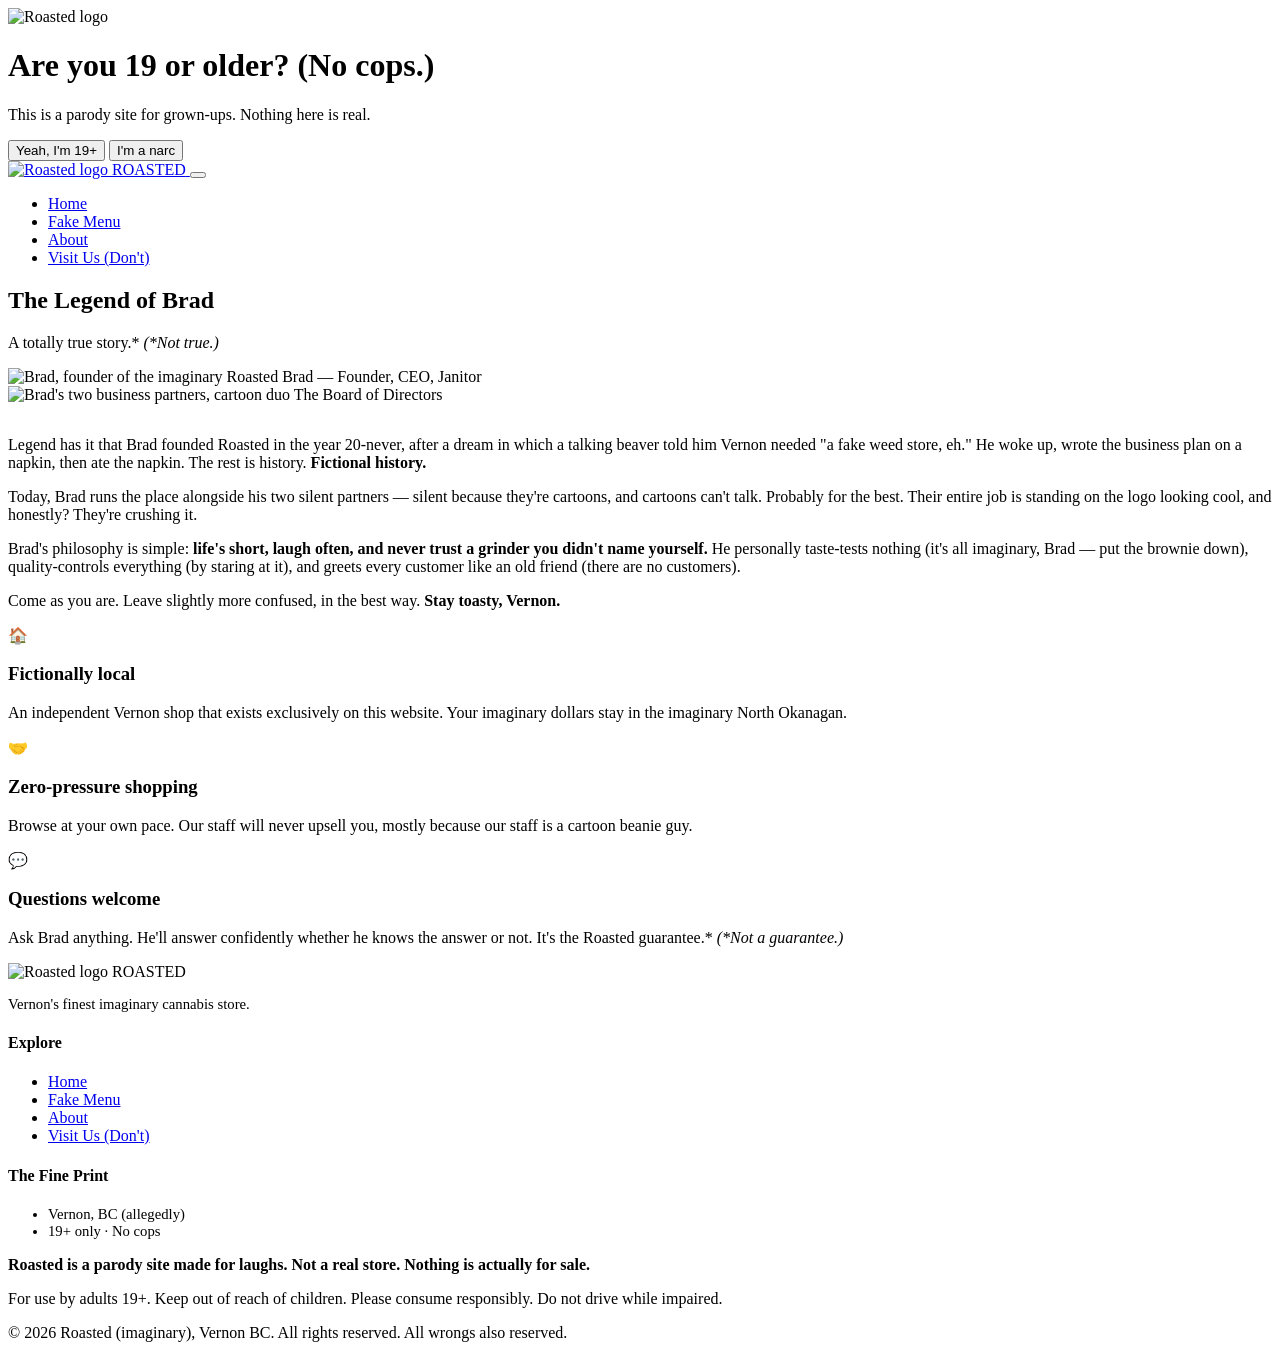
==== about.html @ e91ea0ec "Add about.html" ====
<!DOCTYPE html>
<html lang="en">
<head>
<meta charset="UTF-8">
<meta name="viewport" content="width=device-width, initial-scale=1.0">
<title>About — Roasted, Vernon BC</title>
<meta name="description" content="The completely made-up legend of Brad and Roasted, Vernon's imaginary cannabis store. Parody. 19+.">
<link rel="preconnect" href="https://fonts.googleapis.com">
<link rel="preconnect" href="https://fonts.gstatic.com" crossorigin>
<link href="https://fonts.googleapis.com/css2?family=Bungee&family=Nunito:wght@400;700;800;900&display=swap" rel="stylesheet">
<link rel="stylesheet" href="styles.css">
</head>
<body>

<!-- 19+ age gate (funny edition) -->
<div id="age-gate" role="dialog" aria-modal="true" aria-labelledby="age-title">
  <div class="age-card">
    <div id="age-question">
      <img src="logo.jpg" alt="Roasted logo">
      <h1 id="age-title">Are you 19 or older? (No cops.)</h1>
      <p>This is a parody site for grown-ups. Nothing here is real.</p>
      <div class="age-btns">
        <button class="btn btn-yes" id="age-yes" type="button">Yeah, I'm 19+</button>
        <button class="btn btn-no" id="age-no" type="button">I'm a narc</button>
      </div>
    </div>
    <div id="age-denied" hidden>
      <img src="logo.jpg" alt="Roasted logo">
      <h1>Busted!</h1>
      <p>Come back when you're 19, man.</p>
    </div>
  </div>
</div>

<header class="site">
  <nav class="nav">
    <a class="brand" href="index.html">
      <img src="logo.jpg" alt="Roasted logo">
      <span>ROASTED</span>
    </a>
    <button class="burger" id="burger" aria-label="Menu" aria-expanded="false">
      <span></span><span></span><span></span>
    </button>
    <ul class="nav-links" id="nav-links">
      <li><a href="index.html">Home</a></li>
      <li><a href="menu.html">Fake Menu</a></li>
      <li><a href="about.html" class="active">About</a></li>
      <li><a href="visit.html" class="nav-cta">Visit Us (Don't)</a></li>
    </ul>
  </nav>
</header>

<main>
  <section class="block">
    <div class="wrap">
      <div class="sec-head reveal">
        <h2>The Legend of <span class="red">Brad</span></h2>
        <p>A totally true story.* <em>(*Not true.)</em></p>
      </div>

      <div class="trio-grid">
        <div class="trio-photo reveal">
          <img src="brad-2.jpg" alt="Brad, founder of the imaginary Roasted">
          <span class="trio-label">Brad — Founder, CEO, Janitor</span>
        </div>
        <div class="trio-photo reveal">
          <img src="logo.jpg" alt="Brad's two business partners, cartoon duo">
          <span class="trio-label">The Board of Directors</span>
        </div>
      </div>

      <div class="prose reveal" style="margin-top:32px">
        <p>Legend has it that Brad founded Roasted in the year 20-never, after a dream in which a talking beaver told him Vernon needed "a fake weed store, eh." He woke up, wrote the business plan on a napkin, then ate the napkin. The rest is history. <strong>Fictional history.</strong></p>
        <p>Today, Brad runs the place alongside his two silent partners — silent because they're cartoons, and cartoons can't talk. Probably for the best. Their entire job is standing on the logo looking cool, and honestly? They're crushing it.</p>
        <p>Brad's philosophy is simple: <strong>life's short, laugh often, and never trust a grinder you didn't name yourself.</strong> He personally taste-tests nothing (it's all imaginary, Brad — put the brownie down), quality-controls everything (by staring at it), and greets every customer like an old friend (there are no customers).</p>
        <p>Come as you are. Leave slightly more confused, in the best way. <strong>Stay toasty, Vernon.</strong></p>
      </div>

      <div class="pillars">
        <div class="pillar reveal">
          <div class="emoji">🏠</div>
          <h3>Fictionally local</h3>
          <p>An independent Vernon shop that exists exclusively on this website. Your imaginary dollars stay in the imaginary North Okanagan.</p>
        </div>
        <div class="pillar reveal">
          <div class="emoji">🤝</div>
          <h3>Zero-pressure shopping</h3>
          <p>Browse at your own pace. Our staff will never upsell you, mostly because our staff is a cartoon beanie guy.</p>
        </div>
        <div class="pillar reveal">
          <div class="emoji">💬</div>
          <h3>Questions welcome</h3>
          <p>Ask Brad anything. He'll answer confidently whether he knows the answer or not. It's the Roasted guarantee.* <em>(*Not a guarantee.)</em></p>
        </div>
      </div>
    </div>
  </section>
</main>

<footer>
  <div class="wrap">
    <div class="foot-grid">
      <div>
        <div class="foot-brand">
          <img src="logo.jpg" alt="Roasted logo">
          <span>ROASTED</span>
        </div>
        <p style="color:var(--muted);font-size:.92rem">Vernon's finest imaginary cannabis store.</p>
      </div>
      <div>
        <h4>Explore</h4>
        <ul>
          <li><a href="index.html">Home</a></li>
          <li><a href="menu.html">Fake Menu</a></li>
          <li><a href="about.html">About</a></li>
          <li><a href="visit.html">Visit Us (Don't)</a></li>
        </ul>
      </div>
      <div>
        <h4>The Fine Print</h4>
        <ul>
          <li style="color:var(--cream-dim);font-size:.92rem">Vernon, BC (allegedly)</li>
          <li style="color:var(--cream-dim);font-size:.92rem">19+ only &middot; No cops</li>
        </ul>
      </div>
    </div>
    <div class="compliance">
      <p><strong>Roasted is a parody site made for laughs. Not a real store. Nothing is actually for sale.</strong></p>
      <p>For use by adults 19+. Keep out of reach of children. Please consume responsibly. Do not drive while impaired.</p>
      <p>&copy; 2026 Roasted (imaginary), Vernon BC. All rights reserved. All wrongs also reserved.</p>
    </div>
  </div>
</footer>

<script src="script.js"></script>
</body>
</html>
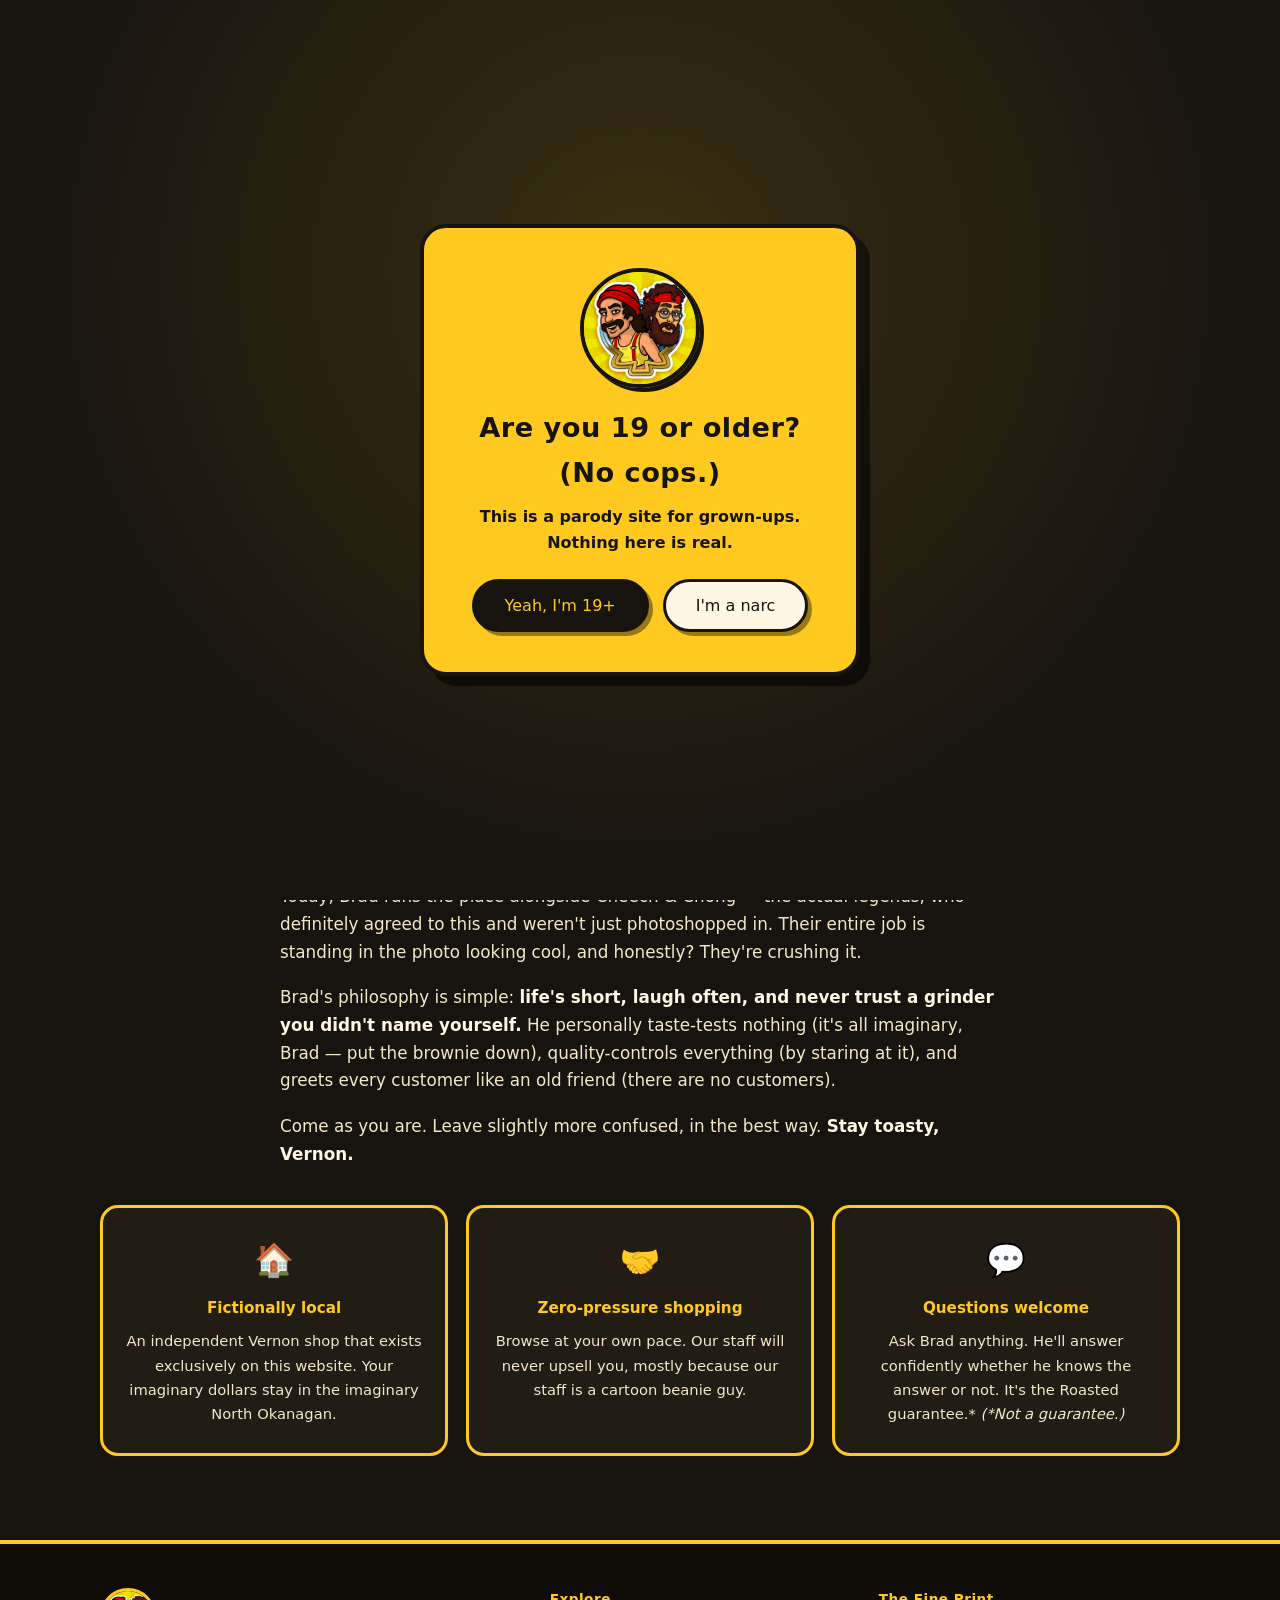
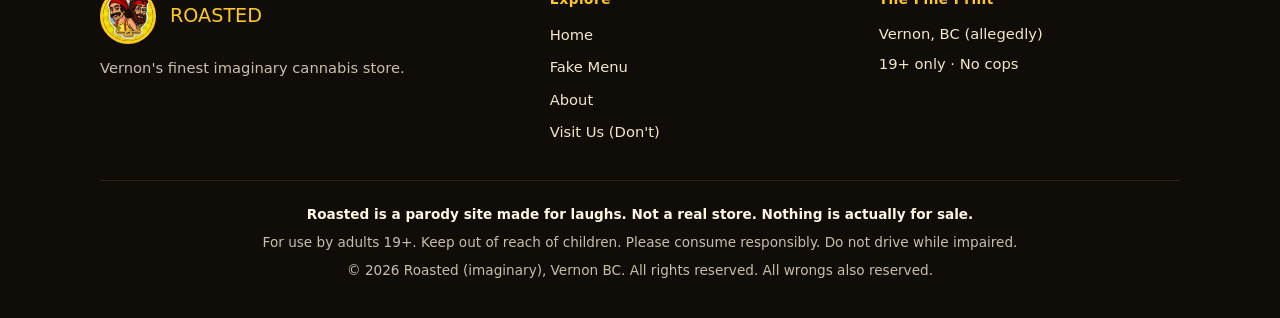
==== commit 97024975: "Update about.html" ====
--- a/about.html
+++ b/about.html
@@ -58,20 +58,16 @@
         <p>A totally true story.* <em>(*Not true.)</em></p>
       </div>
 
-      <div class="trio-grid">
+      <div class="trio-grid trio-single">
         <div class="trio-photo reveal">
-          <img src="brad-2.jpg" alt="Brad, founder of the imaginary Roasted">
-          <span class="trio-label">Brad — Founder, CEO, Janitor</span>
-        </div>
-        <div class="trio-photo reveal">
-          <img src="logo.jpg" alt="Brad's two business partners, cartoon duo">
-          <span class="trio-label">The Board of Directors</span>
+          <img src="trio.jpg" alt="Brad posing with Cheech and Chong — the trio behind Roasted">
+          <span class="trio-label">The Trio: Brad, Cheech &amp; Chong</span>
         </div>
       </div>
 
       <div class="prose reveal" style="margin-top:32px">
         <p>Legend has it that Brad founded Roasted in the year 20-never, after a dream in which a talking beaver told him Vernon needed "a fake weed store, eh." He woke up, wrote the business plan on a napkin, then ate the napkin. The rest is history. <strong>Fictional history.</strong></p>
-        <p>Today, Brad runs the place alongside his two silent partners — silent because they're cartoons, and cartoons can't talk. Probably for the best. Their entire job is standing on the logo looking cool, and honestly? They're crushing it.</p>
+        <p>Today, Brad runs the place alongside Cheech &amp; Chong — the actual legends, who definitely agreed to this and weren't just photoshopped in. Their entire job is standing in the photo looking cool, and honestly? They're crushing it.</p>
         <p>Brad's philosophy is simple: <strong>life's short, laugh often, and never trust a grinder you didn't name yourself.</strong> He personally taste-tests nothing (it's all imaginary, Brad — put the brownie down), quality-controls everything (by staring at it), and greets every customer like an old friend (there are no customers).</p>
         <p>Come as you are. Leave slightly more confused, in the best way. <strong>Stay toasty, Vernon.</strong></p>
       </div>
--- a/styles.css
+++ b/styles.css
@@ -0,0 +1,320 @@
+/* Roasted — Vernon, BC cannabis retail. Sticker-style brand system. */
+:root{
+  --yellow:#FFC91F;
+  --yellow-soft:#FFD94D;
+  --red:#E03131;
+  --red-dark:#B42323;
+  --char:#171410;
+  --char-2:#211C14;
+  --char-3:#2B2418;
+  --cream:#FFF6E3;
+  --cream-dim:#F3E7C8;
+  --muted:#C9BFA8;
+  --radius:18px;
+  --shadow:6px 6px 0 var(--char);
+  --font-display:"Bungee","Arial Black",system-ui,sans-serif;
+  --font-body:"Nunito",system-ui,-apple-system,"Segoe UI",sans-serif;
+}
+*{box-sizing:border-box;margin:0;padding:0}
+html{scroll-behavior:smooth}
+body{
+  font-family:var(--font-body);
+  background:var(--char);
+  color:var(--cream);
+  line-height:1.65;
+  -webkit-font-smoothing:antialiased;
+  overflow-x:hidden;
+}
+body.locked{overflow:hidden}
+img{max-width:100%;display:block}
+a{color:inherit}
+.wrap{max-width:1120px;margin:0 auto;padding:0 20px}
+
+/* ---------- Age gate ---------- */
+#age-gate{
+  position:fixed;inset:0;z-index:2000;display:none;
+  align-items:center;justify-content:center;padding:24px;
+  background:radial-gradient(circle at 50% 30%,#3a2f12 0%,var(--char) 70%);
+}
+#age-gate.open{display:flex}
+.age-card{
+  background:var(--yellow);color:var(--char);
+  border:4px solid var(--char);border-radius:26px;
+  box-shadow:10px 10px 0 rgba(0,0,0,.55);
+  max-width:440px;width:100%;text-align:center;
+  padding:40px 32px;
+}
+.age-card img{width:120px;height:120px;object-fit:cover;border-radius:50%;
+  border:4px solid var(--char);margin:0 auto 18px;box-shadow:4px 4px 0 var(--char)}
+.age-card h1{font-family:var(--font-display);font-size:1.7rem;margin-bottom:8px;letter-spacing:.5px}
+.age-card p{font-weight:700;margin-bottom:22px}
+.age-btns{display:flex;gap:14px;justify-content:center}
+.btn{
+  display:inline-block;font-family:var(--font-display);font-size:1rem;
+  padding:14px 30px;border-radius:999px;cursor:pointer;text-decoration:none;
+  border:3px solid var(--char);transition:transform .12s ease,box-shadow .12s ease;
+}
+.btn:active{transform:translate(3px,3px);box-shadow:0 0 0 var(--char)}
+.btn-yes{background:var(--char);color:var(--yellow);box-shadow:4px 4px 0 rgba(0,0,0,.4)}
+.btn-no{background:var(--cream);color:var(--char);box-shadow:4px 4px 0 rgba(0,0,0,.4)}
+#age-denied h1{font-size:1.4rem}
+
+/* ---------- Header / nav ---------- */
+header.site{
+  position:sticky;top:0;z-index:900;
+  background:rgba(23,20,16,.96);backdrop-filter:blur(6px);
+  border-bottom:3px solid var(--yellow);
+}
+.nav{display:flex;align-items:center;justify-content:space-between;
+  max-width:1120px;margin:0 auto;padding:12px 20px}
+.brand{display:flex;align-items:center;gap:12px;text-decoration:none}
+.brand img{width:52px;height:52px;object-fit:cover;border-radius:50%;
+  border:3px solid var(--yellow)}
+.brand span{font-family:var(--font-display);font-size:1.35rem;color:var(--yellow);
+  letter-spacing:1px}
+.nav-links{display:flex;gap:6px;list-style:none;align-items:center}
+.nav-links a{
+  text-decoration:none;font-weight:800;font-size:.95rem;color:var(--cream);
+  padding:9px 15px;border-radius:999px;border:2px solid transparent;
+}
+.nav-links a:hover{border-color:var(--yellow);color:var(--yellow)}
+.nav-links a.active{background:var(--yellow);color:var(--char);border-color:var(--yellow)}
+.nav-cta{background:var(--red)!important;color:#fff!important;border-color:var(--red)!important}
+.nav-cta:hover{background:var(--red-dark)!important}
+.burger{display:none;background:none;border:0;cursor:pointer;padding:8px}
+.burger span{display:block;width:26px;height:3px;background:var(--yellow);
+  margin:5px 0;border-radius:2px}
+
+/* ---------- Hero ---------- */
+.hero{
+  position:relative;overflow:hidden;
+  background:
+    radial-gradient(circle at 85% 15%,rgba(255,201,31,.14),transparent 45%),
+    radial-gradient(circle at 10% 90%,rgba(224,49,49,.12),transparent 40%),
+    var(--char);
+  padding:72px 0 64px;text-align:center;
+}
+.hero-logo{
+  width:min(300px,64vw);aspect-ratio:1;object-fit:cover;border-radius:50%;
+  margin:0 auto 26px;border:6px solid var(--cream);
+  box-shadow:0 0 0 6px var(--yellow),12px 12px 0 rgba(0,0,0,.45);
+}
+.kicker{
+  display:inline-block;font-weight:900;font-size:.8rem;letter-spacing:3px;
+  text-transform:uppercase;color:var(--char);background:var(--yellow);
+  padding:7px 18px;border-radius:999px;border:3px solid var(--char);
+  box-shadow:4px 4px 0 rgba(0,0,0,.45);margin-bottom:20px;
+}
+.hero h1{
+  font-family:var(--font-display);font-size:clamp(2.6rem,8vw,5rem);
+  color:var(--yellow);line-height:1.05;letter-spacing:1px;
+  text-shadow:4px 4px 0 var(--red);
+  margin-bottom:16px;
+}
+.hero p.lede{max-width:620px;margin:0 auto 30px;font-size:1.15rem;color:var(--cream-dim)}
+.hero-btns{display:flex;gap:16px;justify-content:center;flex-wrap:wrap}
+.btn-primary{background:var(--yellow);color:var(--char);box-shadow:var(--shadow)}
+.btn-ghost{background:transparent;color:var(--cream);border-color:var(--cream);
+  box-shadow:4px 4px 0 rgba(255,246,227,.25)}
+
+/* ---------- Sections ---------- */
+section.block{padding:64px 0}
+.sec-head{text-align:center;margin-bottom:40px}
+.sec-head h2{
+  font-family:var(--font-display);font-size:clamp(1.7rem,4.5vw,2.6rem);
+  color:var(--yellow);letter-spacing:.5px;margin-bottom:10px;
+}
+.sec-head h2 .red{color:var(--red)}
+.sec-head p{color:var(--muted);max-width:640px;margin:0 auto}
+
+/* Category cards */
+.grid{display:grid;gap:22px}
+.grid.cats{grid-template-columns:repeat(auto-fill,minmax(240px,1fr))}
+.card{
+  background:var(--char-2);border:3px solid var(--char-3);
+  border-radius:var(--radius);padding:28px 24px;
+  transition:transform .15s ease,border-color .15s ease,box-shadow .15s ease;
+  position:relative;
+}
+.card:hover{transform:translateY(-5px);border-color:var(--yellow);
+  box-shadow:6px 8px 0 rgba(255,201,31,.18)}
+.card .emoji{font-size:2.2rem;margin-bottom:12px}
+.card h3{font-family:var(--font-display);font-size:1.05rem;color:var(--yellow);
+  margin-bottom:10px;letter-spacing:.4px}
+.card p{font-size:.95rem;color:var(--cream-dim)}
+.card .flag{
+  position:absolute;top:-13px;right:16px;background:var(--red);color:#fff;
+  font-size:.7rem;font-weight:900;letter-spacing:1.5px;text-transform:uppercase;
+  padding:5px 12px;border-radius:999px;border:2px solid var(--char);
+}
+.card .instore{display:block;margin-top:12px;font-size:.82rem;font-weight:800;
+  color:var(--muted);font-style:italic}
+a.card{text-decoration:none;color:inherit}
+
+/* Spotlight band */
+.spot{
+  background:linear-gradient(135deg,#0E5B5A 0%,#083B3A 100%);
+  border-top:4px solid var(--yellow);border-bottom:4px solid var(--yellow);
+}
+.spot-inner{display:grid;gap:32px;align-items:center}
+@media(min-width:860px){.spot-inner{grid-template-columns:1fr 1fr}}
+.spot h2{font-family:var(--font-display);font-size:clamp(1.8rem,4.5vw,2.8rem);
+  color:#fff;margin-bottom:14px;line-height:1.15}
+.spot h2 em{color:var(--yellow);font-style:normal}
+.spot p{color:#DDEDEB;margin-bottom:14px}
+.spot ul{list-style:none;margin:18px 0}
+.spot li{padding:8px 0 8px 30px;position:relative;color:#EAF6F5;font-weight:700}
+.spot li::before{content:"✓";position:absolute;left:0;color:var(--yellow);
+  font-weight:900}
+.sticker{
+  background:var(--cream);color:var(--char);border-radius:var(--radius);
+  padding:30px;border:4px solid var(--char);box-shadow:8px 8px 0 rgba(0,0,0,.4);
+  transform:rotate(-1.2deg);
+}
+.sticker h3{font-family:var(--font-display);font-size:1.2rem;margin-bottom:12px}
+.sticker p{font-size:.95rem;margin-bottom:10px}
+
+/* Visit teaser */
+.visit-teaser{
+  background:var(--yellow);color:var(--char);border-radius:26px;
+  border:4px solid var(--char);box-shadow:8px 8px 0 rgba(0,0,0,.45);
+  padding:40px 32px;text-align:center;
+}
+.visit-teaser h2{font-family:var(--font-display);font-size:clamp(1.6rem,4vw,2.4rem);
+  margin-bottom:10px}
+.visit-teaser p{font-weight:700;margin-bottom:24px;max-width:560px;margin-left:auto;margin-right:auto}
+
+/* Menu page */
+.menu-cat{
+  background:var(--char-2);border:3px solid var(--char-3);
+  border-radius:var(--radius);padding:32px;margin-bottom:22px;
+  display:grid;gap:18px;
+}
+@media(min-width:760px){.menu-cat{grid-template-columns:72px 1fr;align-items:start}}
+.menu-cat .emoji{font-size:3rem}
+.menu-cat h2{font-family:var(--font-display);color:var(--yellow);
+  font-size:1.35rem;margin-bottom:8px;letter-spacing:.4px}
+.menu-cat p{color:var(--cream-dim);margin-bottom:8px}
+.menu-cat .instore{font-style:italic;font-weight:800;color:var(--muted);font-size:.9rem}
+.notice{
+  border:3px dashed var(--yellow);border-radius:var(--radius);
+  padding:24px;text-align:center;color:var(--cream-dim);font-weight:700;
+  margin-bottom:36px;background:rgba(255,201,31,.06);
+}
+
+/* About */
+.brad-grid{display:grid;gap:26px;margin:36px 0}
+@media(min-width:760px){.brad-grid{grid-template-columns:1fr 1fr}}
+.brad-photo{
+  border:4px solid var(--yellow);border-radius:var(--radius);overflow:hidden;
+  box-shadow:var(--shadow);transform:rotate(1deg);
+}
+.brad-grid .brad-photo:nth-child(2){transform:rotate(-1.4deg)}
+.brad-photo img{width:100%;height:420px;object-fit:cover;object-position:top}
+.prose{max-width:720px;margin:0 auto}
+.prose p{margin-bottom:18px;color:var(--cream-dim);font-size:1.05rem}
+.prose strong{color:var(--cream)}
+.pillars{display:grid;gap:18px;margin-top:36px}
+@media(min-width:760px){.pillars{grid-template-columns:repeat(3,1fr)}}
+.pillar{background:var(--char-2);border:3px solid var(--yellow);
+  border-radius:var(--radius);padding:26px 22px;text-align:center}
+.pillar .emoji{font-size:2rem;margin-bottom:10px}
+.pillar h3{font-family:var(--font-display);font-size:.95rem;color:var(--yellow);
+  margin-bottom:8px}
+.pillar p{font-size:.92rem;color:var(--cream-dim)}
+
+/* Visit page */
+.info-grid{display:grid;gap:22px;margin-bottom:40px}
+@media(min-width:760px){.info-grid{grid-template-columns:repeat(3,1fr)}}
+.info-card{background:var(--char-2);border:3px solid var(--char-3);
+  border-radius:var(--radius);padding:30px 26px;text-align:center}
+.info-card .emoji{font-size:2.4rem;margin-bottom:12px}
+.info-card h3{font-family:var(--font-display);color:var(--yellow);
+  font-size:1.05rem;margin-bottom:10px}
+.info-card p{color:var(--cream-dim);font-weight:700}
+.placeholder-tag{
+  display:inline-block;background:var(--red);color:#fff;font-size:.72rem;
+  font-weight:900;letter-spacing:1px;text-transform:uppercase;
+  padding:4px 10px;border-radius:6px;margin-top:10px;
+}
+.map-note{
+  background:rgba(255,201,31,.07);border:3px dashed var(--yellow);
+  border-radius:var(--radius);padding:28px;text-align:center;color:var(--cream-dim);
+}
+
+/* Footer */
+footer{
+  border-top:4px solid var(--yellow);background:#100D09;
+  padding:44px 0 30px;margin-top:20px;
+}
+.foot-grid{display:grid;gap:28px;margin-bottom:28px}
+@media(min-width:760px){.foot-grid{grid-template-columns:1.4fr 1fr 1fr}}
+.foot-brand{display:flex;gap:14px;align-items:center;margin-bottom:12px}
+.foot-brand img{width:56px;height:56px;border-radius:50%;object-fit:cover;
+  border:3px solid var(--yellow)}
+.foot-brand span{font-family:var(--font-display);color:var(--yellow);font-size:1.2rem}
+footer h4{font-family:var(--font-display);font-size:.85rem;color:var(--yellow);
+  margin-bottom:12px;letter-spacing:.5px}
+footer ul{list-style:none}
+footer ul a{text-decoration:none;color:var(--cream-dim);font-size:.92rem}
+footer ul a:hover{color:var(--yellow)}
+footer ul li{margin-bottom:6px}
+.compliance{
+  border-top:1px solid var(--char-3);padding-top:22px;
+  font-size:.85rem;color:var(--muted);text-align:center;
+}
+.compliance strong{color:var(--cream)}
+.compliance p{margin-bottom:6px}
+
+/* Reveal animation */
+.reveal{opacity:0;transform:translateY(26px);transition:opacity .6s ease,transform .6s ease}
+.reveal.in{opacity:1;transform:none}
+@media(prefers-reduced-motion:reduce){
+  .reveal{opacity:1;transform:none;transition:none}
+  html{scroll-behavior:auto}
+}
+
+/* Dave's not here button */
+.dave-box{margin-top:30px}
+.btn-dave{background:var(--red);color:#fff;font-size:1.15rem;
+  padding:16px 34px;box-shadow:5px 5px 0 rgba(0,0,0,.5)}
+.btn-dave:hover{transform:rotate(-1.5deg) scale(1.03)}
+
+/* Trio spotlight */
+.trio-grid{display:grid;gap:26px;max-width:860px;margin:0 auto}
+@media(min-width:760px){.trio-grid{grid-template-columns:1fr 1fr}}
+.trio-photo{
+  border:4px solid var(--yellow);border-radius:var(--radius);overflow:hidden;
+  box-shadow:var(--shadow);background:var(--char-2);transform:rotate(1deg);
+}
+.trio-grid .trio-photo:nth-child(2){transform:rotate(-1.4deg)}
+.trio-photo img{width:100%;height:380px;object-fit:cover}
+.trio-photo img[src="logo.jpg"]{object-fit:cover}
+.trio-label{
+  display:block;background:var(--yellow);color:var(--char);
+  font-weight:900;font-size:.85rem;letter-spacing:1px;text-transform:uppercase;
+  padding:12px;text-align:center;
+}
+
+/* Fake products */
+.fake-product{border-left:4px solid var(--red);padding:10px 0 10px 16px;margin:16px 0}
+.fake-product strong{font-size:1.05rem;color:var(--cream)}
+.fake-product .price{
+  display:inline-block;background:var(--yellow);color:var(--char);
+  font-weight:900;font-size:.85rem;padding:3px 12px;border-radius:999px;
+  margin-left:10px;border:2px solid var(--char);vertical-align:middle;
+}
+.fake-product p{font-size:.95rem;color:var(--cream-dim);margin-top:6px}
+
+/* Mobile nav */
+@media(max-width:760px){
+  .burger{display:block}
+  .nav-links{
+    position:absolute;top:100%;left:0;right:0;flex-direction:column;
+    background:var(--char-2);border-bottom:3px solid var(--yellow);
+    padding:14px 20px 20px;display:none;gap:4px;align-items:stretch;
+  }
+  .nav-links.open{display:flex}
+  .nav-links a{display:block;text-align:center}
+  header.site{position:sticky}
+}
